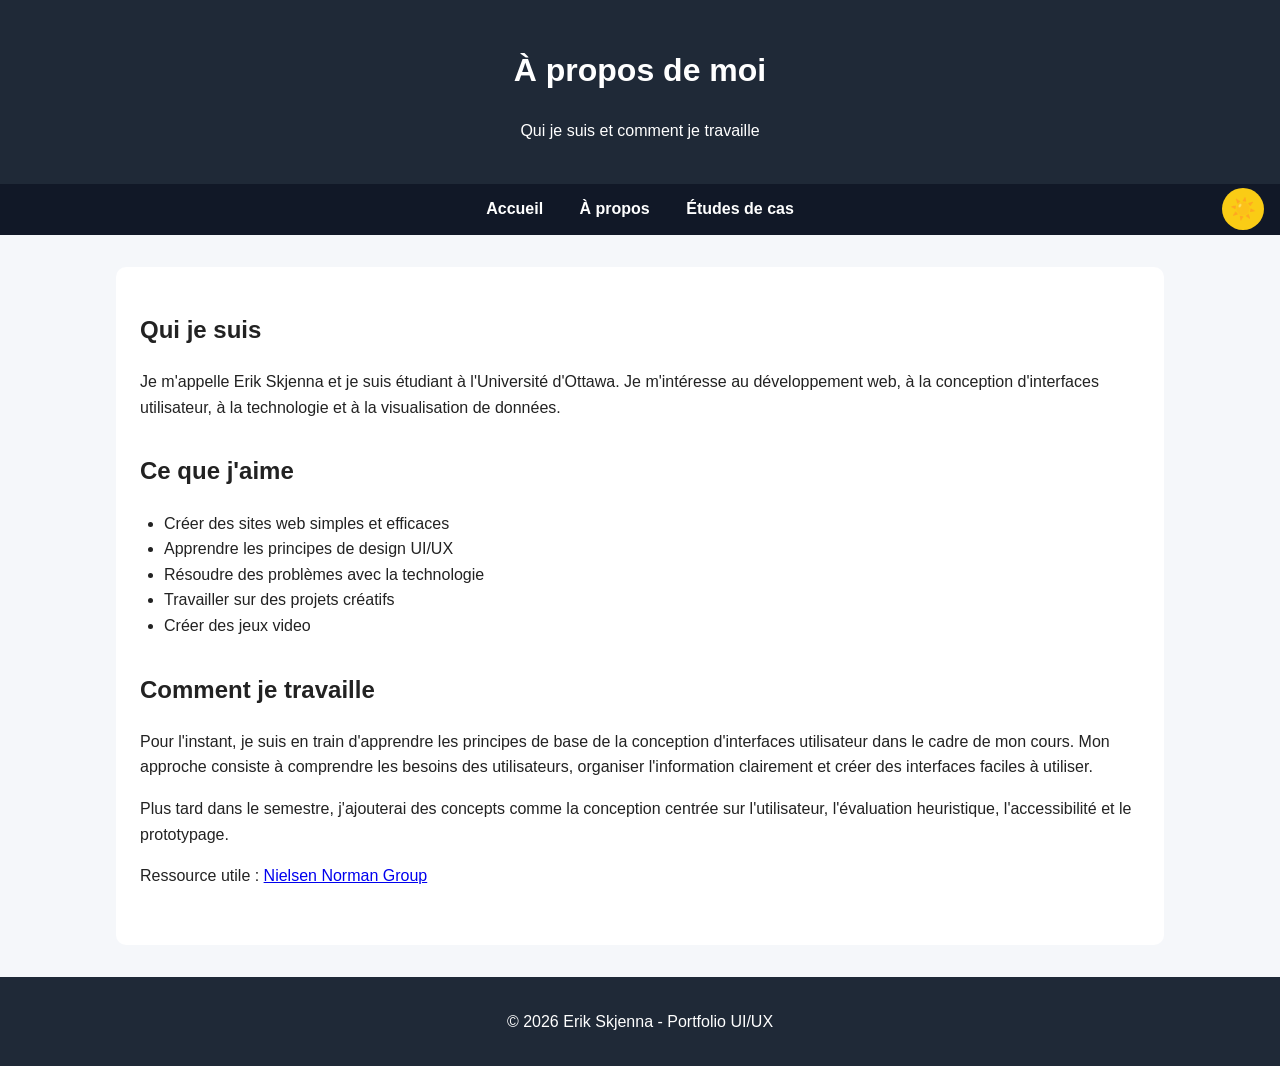
==== about.html @ b58b5e15 "added basic files to portfolio first push" ====
<!DOCTYPE html>
<html lang="fr">
<head>
  <meta charset="UTF-8">
  <meta name="viewport" content="width=device-width, initial-scale=1.0">
  <title>Portfolio - À propos</title>
  <link rel="stylesheet" href="style.css">
</head>

<body>
  <header>
    <h1>À propos de moi</h1>
    <p>Qui je suis et comment je travaille</p>
  </header>

    <nav>
    <a href="index.html">Accueil</a>
    <a href="about.html">À propos</a>
    <a href="case-studies.html">Études de cas</a>

    <button id="theme-toggle">Mode sombre</button>
    </nav>

  <main>
    <section>
      <h2>Qui je suis</h2>

      <p>
        Je m'appelle Erik Skjenna et je suis étudiant à l'Université d'Ottawa.
        Je m'intéresse au développement web, à la conception d'interfaces utilisateur,
        à la technologie et à la visualisation de données.
      </p>
    </section>

    <section>
      <h2>Ce que j'aime</h2>

      <ul>
        <li>Créer des sites web simples et efficaces</li>
        <li>Apprendre les principes de design UI/UX</li>
        <li>Résoudre des problèmes avec la technologie</li>
        <li>Travailler sur des projets créatifs</li>
        <li>Créer des jeux video</li>
      </ul>
    </section>

    <section>
      <h2>Comment je travaille</h2>

      <p>
        Pour l'instant, je suis en train d'apprendre les principes de base de la conception
        d'interfaces utilisateur dans le cadre de mon cours. Mon approche consiste à comprendre
        les besoins des utilisateurs, organiser l'information clairement et créer des interfaces
        faciles à utiliser.
      </p>

      <p>
        Plus tard dans le semestre, j'ajouterai des concepts comme la conception centrée sur
        l'utilisateur, l'évaluation heuristique, l'accessibilité et le prototypage.
      </p>

      <p>
        Ressource utile :
        <a href="https://www.nngroup.com/" target="_blank">Nielsen Norman Group</a>
      </p>
    </section>
  </main>

  <footer>
    <p>&copy; 2026 Erik Skjenna - Portfolio UI/UX</p>
  </footer>
  <script src="javascript.js"></script>

</body>
</html>
---- style.css ----
body {
  font-family: Arial, sans-serif;
  margin: 0;
  line-height: 1.6;
  background-color: #f5f7fa;
  color: #222;
}

header {
  background-color: #1f2937;
  color: white;
  padding: 1.5rem;
  text-align: center;
}

nav {
  background-color: #111827;
  padding: 0.8rem;
  text-align: center;
  position: relative;
}

nav a {
  color: white;
  text-decoration: none;
  margin: 0 1rem;
  font-weight: bold;
}

nav a:hover {
  text-decoration: underline;
}

main {
  max-width: 1000px;
  margin: 2rem auto;
  padding: 1.5rem;
  background-color: white;
  border-radius: 10px;
}

.hero {
  text-align: center;
  padding: 2rem 1rem;
}

.button {
  display: inline-block;
  margin-top: 1rem;
  padding: 0.8rem 1.2rem;
  background-color: #2563eb;
  color: white;
  text-decoration: none;
  border-radius: 6px;
}

.button:hover {
  background-color: #1d4ed8;
}

section {
  margin-bottom: 2rem;
}

ul {
  padding-left: 1.5rem;
}

.case-grid {
  display: grid;
  grid-template-columns: repeat(2, 1fr);
  gap: 20px;
  margin-top: 1.5rem;
}

.case-card {
  border: 1px solid #ddd;
  border-radius: 10px;
  padding: 1rem;
  background-color: #ffffff;
}

.placeholder-img {
  height: 180px;
  border-radius: 8px;
  background-color: #dbeafe;
  display: flex;
  align-items: center;
  justify-content: center;
  font-weight: bold;
  color: #1e3a8a;
  margin-bottom: 1rem;
  text-align: center;
  padding: 1rem;
}

.case-card a {
  display: inline-block;
  margin-top: 0.5rem;
  color: #2563eb;
  font-weight: bold;
  text-decoration: none;
}

.case-card a:hover {
  text-decoration: underline;
}

footer {
  text-align: center;
  padding: 1rem;
  margin-top: 2rem;
  background-color: #1f2937;
  color: white;
}

@media (max-width: 700px) {
  .case-grid {
    grid-template-columns: 1fr;
  }

  nav {
    text-align: left;
    padding-right: 4.5rem;
  }

  nav a {
    display: inline-block;
    margin: 0.5rem;
  }

  #theme-toggle {
    right: 1rem;
    top: 1rem;
    transform: none;
  }

  #theme-toggle:hover {
    transform: scale(1.1);
  }
}

#theme-toggle {
  position: absolute;
  right: 1rem;
  top: 50%;
  transform: translateY(-50%);

  width: 42px;
  height: 42px;
  border: none;
  border-radius: 50%;

  background-color: #facc15;
  color: #111827;
  font-size: 1.3rem;
  cursor: pointer;

  transition: background-color 0.8s ease, transform 0.8s ease;
}

#theme-toggle:hover {
  transform: translateY(-50%) scale(1.1);
  background-color: #eab308;
}

body.dark-mode #theme-toggle {
  background-color: #374151;
  color: #f9fafb;
}

body.dark-mode #theme-toggle:hover {
  background-color: #4b5563;
}

/* Dark mode styles */
body.dark-mode {
  background-color: #111827;
  color: #f9fafb;
}

body.dark-mode header {
  background-color: #030712;
}

body.dark-mode nav {
  background-color: #020617;
}

body.dark-mode main {
  background-color: #1f2937;
  color: #f9fafb;
}

body.dark-mode .case-card {
  background-color: #374151;
  border-color: #4b5563;
}

body.dark-mode .placeholder-img {
  background-color: #1e3a8a;
  color: #dbeafe;
}

body.dark-mode footer {
  background-color: #030712;
}

body.dark-mode a {
  color: #93c5fd;
}

body.dark-mode .button {
  background-color: #3b82f6;
  color: white;
}

body.dark-mode .button:hover {
  background-color: #2563eb;
}
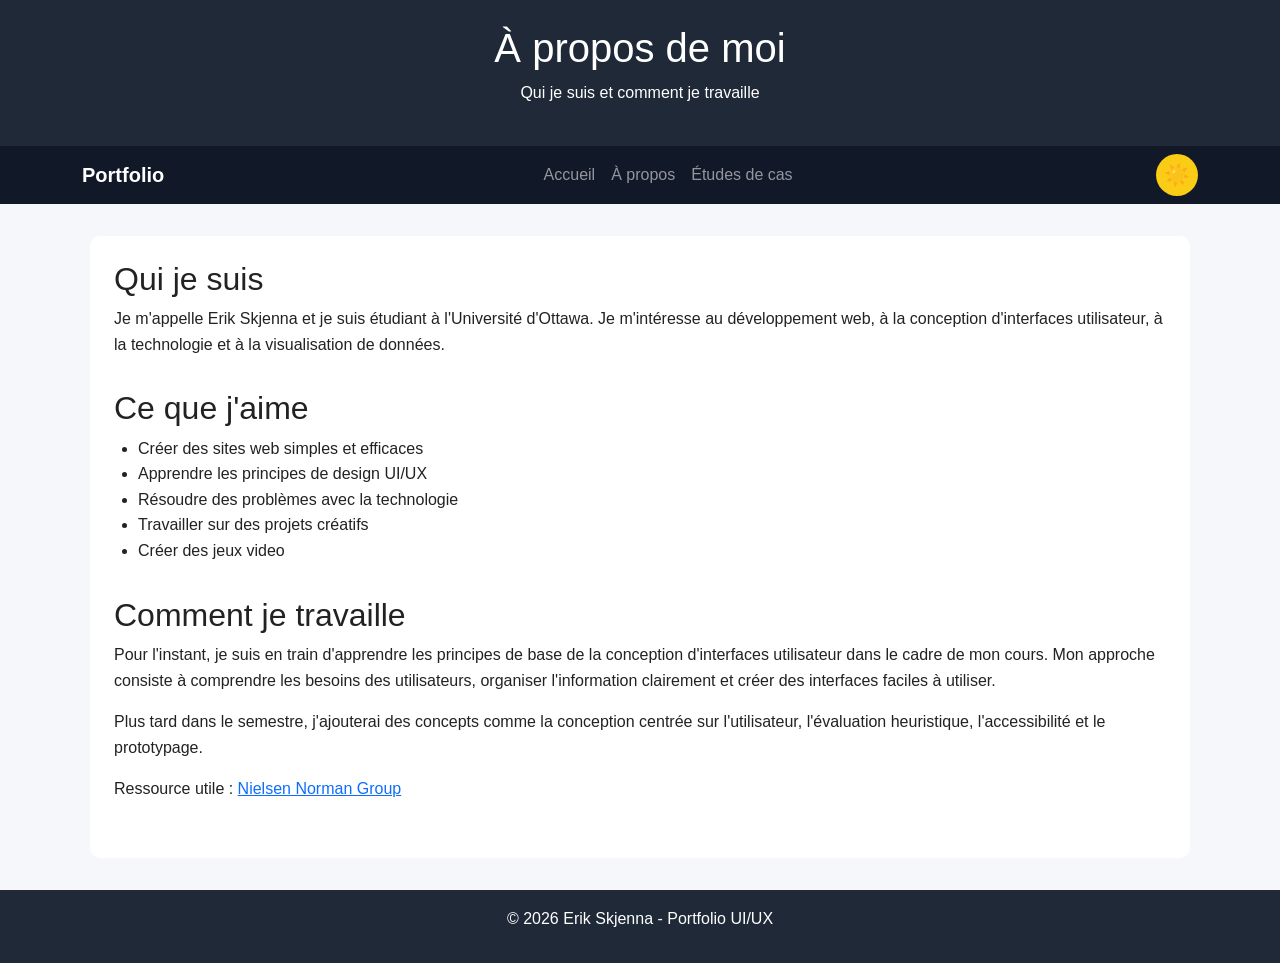
==== commit 33a572e7: "updated files (update the bootstrap code) updated files (update the bootstrap code)" ====
--- a/about.html
+++ b/about.html
@@ -3,22 +3,54 @@
 <head>
   <meta charset="UTF-8">
   <meta name="viewport" content="width=device-width, initial-scale=1.0">
-  <title>Portfolio - À propos</title>
+  <title>Portfolio - Accueil</title>
+
+  <link href="https://cdn.jsdelivr.net/npm/bootstrap@5.3.3/dist/css/bootstrap.min.css" rel="stylesheet">
   <link rel="stylesheet" href="style.css">
+  <link rel="icon" href="./favicon.svg?v=2" type="image/svg+xml">
 </head>
 
+<script src="https://cdn.jsdelivr.net/npm/bootstrap@5.3.3/dist/js/bootstrap.bundle.min.js"></script>
+<script src="javascript.js"></script>
 <body>
   <header>
     <h1>À propos de moi</h1>
     <p>Qui je suis et comment je travaille</p>
   </header>
 
-    <nav>
-    <a href="index.html">Accueil</a>
-    <a href="about.html">À propos</a>
-    <a href="case-studies.html">Études de cas</a>
+    <nav class="navbar navbar-expand-md navbar-dark custom-navbar">
+    <div class="container">
+        <a class="navbar-brand fw-bold" href="index.html">Portfolio</a>
 
-    <button id="theme-toggle">Mode sombre</button>
+        <button
+        class="navbar-toggler"
+        type="button"
+        data-bs-toggle="collapse"
+        data-bs-target="#mainNavbar"
+        aria-controls="mainNavbar"
+        aria-expanded="false"
+        aria-label="Ouvrir la navigation">
+        <span class="navbar-toggler-icon"></span>
+        </button>
+
+        <div class="collapse navbar-collapse" id="mainNavbar">
+        <ul class="navbar-nav mx-auto mb-2 mb-md-0">
+            <li class="nav-item">
+            <a class="nav-link" href="index.html">Accueil</a>
+            </li>
+
+            <li class="nav-item">
+            <a class="nav-link" href="about.html">À propos</a>
+            </li>
+
+            <li class="nav-item">
+            <a class="nav-link" href="case-studies.html">Études de cas</a>
+            </li>
+        </ul>
+
+        <button id="theme-toggle" aria-label="Changer le thème">☀️</button>
+        </div>
+    </div>
     </nav>
 
   <main>
--- a/style.css
+++ b/style.css
@@ -1,6 +1,5 @@
 body {
   font-family: Arial, sans-serif;
-  margin: 0;
   line-height: 1.6;
   background-color: #f5f7fa;
   color: #222;
@@ -13,26 +12,12 @@
   text-align: center;
 }
 
-nav {
+.custom-navbar {
   background-color: #111827;
-  padding: 0.8rem;
-  text-align: center;
-  position: relative;
-}
-
-nav a {
-  color: white;
-  text-decoration: none;
-  margin: 0 1rem;
-  font-weight: bold;
-}
-
-nav a:hover {
-  text-decoration: underline;
 }
 
 main {
-  max-width: 1000px;
+  max-width: 1100px;
   margin: 2rem auto;
   padding: 1.5rem;
   background-color: white;
@@ -56,6 +41,7 @@
 
 .button:hover {
   background-color: #1d4ed8;
+  color: white;
 }
 
 section {
@@ -64,13 +50,6 @@
 
 ul {
   padding-left: 1.5rem;
-}
-
-.case-grid {
-  display: grid;
-  grid-template-columns: repeat(2, 1fr);
-  gap: 20px;
-  margin-top: 1.5rem;
 }
 
 .case-card {
@@ -114,63 +93,21 @@
   color: white;
 }
 
-@media (max-width: 700px) {
-  .case-grid {
-    grid-template-columns: 1fr;
-  }
-
-  nav {
-    text-align: left;
-    padding-right: 4.5rem;
-  }
-
-  nav a {
-    display: inline-block;
-    margin: 0.5rem;
-  }
-
-  #theme-toggle {
-    right: 1rem;
-    top: 1rem;
-    transform: none;
-  }
-
-  #theme-toggle:hover {
-    transform: scale(1.1);
-  }
-}
-
 #theme-toggle {
-  position: absolute;
-  right: 1rem;
-  top: 50%;
-  transform: translateY(-50%);
-
   width: 42px;
   height: 42px;
   border: none;
   border-radius: 50%;
-
   background-color: #facc15;
   color: #111827;
   font-size: 1.3rem;
   cursor: pointer;
-
-  transition: background-color 0.8s ease, transform 0.8s ease;
+  transition: background-color 0.2s ease, transform 0.2s ease;
 }
 
 #theme-toggle:hover {
-  transform: translateY(-50%) scale(1.1);
+  transform: scale(1.1);
   background-color: #eab308;
-}
-
-body.dark-mode #theme-toggle {
-  background-color: #374151;
-  color: #f9fafb;
-}
-
-body.dark-mode #theme-toggle:hover {
-  background-color: #4b5563;
 }
 
 /* Dark mode styles */
@@ -183,7 +120,7 @@
   background-color: #030712;
 }
 
-body.dark-mode nav {
+body.dark-mode .custom-navbar {
   background-color: #020617;
 }
 
@@ -217,4 +154,25 @@
 
 body.dark-mode .button:hover {
   background-color: #2563eb;
+}
+
+body.dark-mode #theme-toggle {
+  background-color: #374151;
+  color: #f9fafb;
+}
+
+body.dark-mode #theme-toggle:hover {
+  background-color: #4b5563;
+}
+
+/* Small screens */
+@media (max-width: 700px) {
+  main {
+    margin: 1rem;
+    padding: 1rem;
+  }
+
+  #theme-toggle {
+    margin-top: 0.75rem;
+  }
 }
